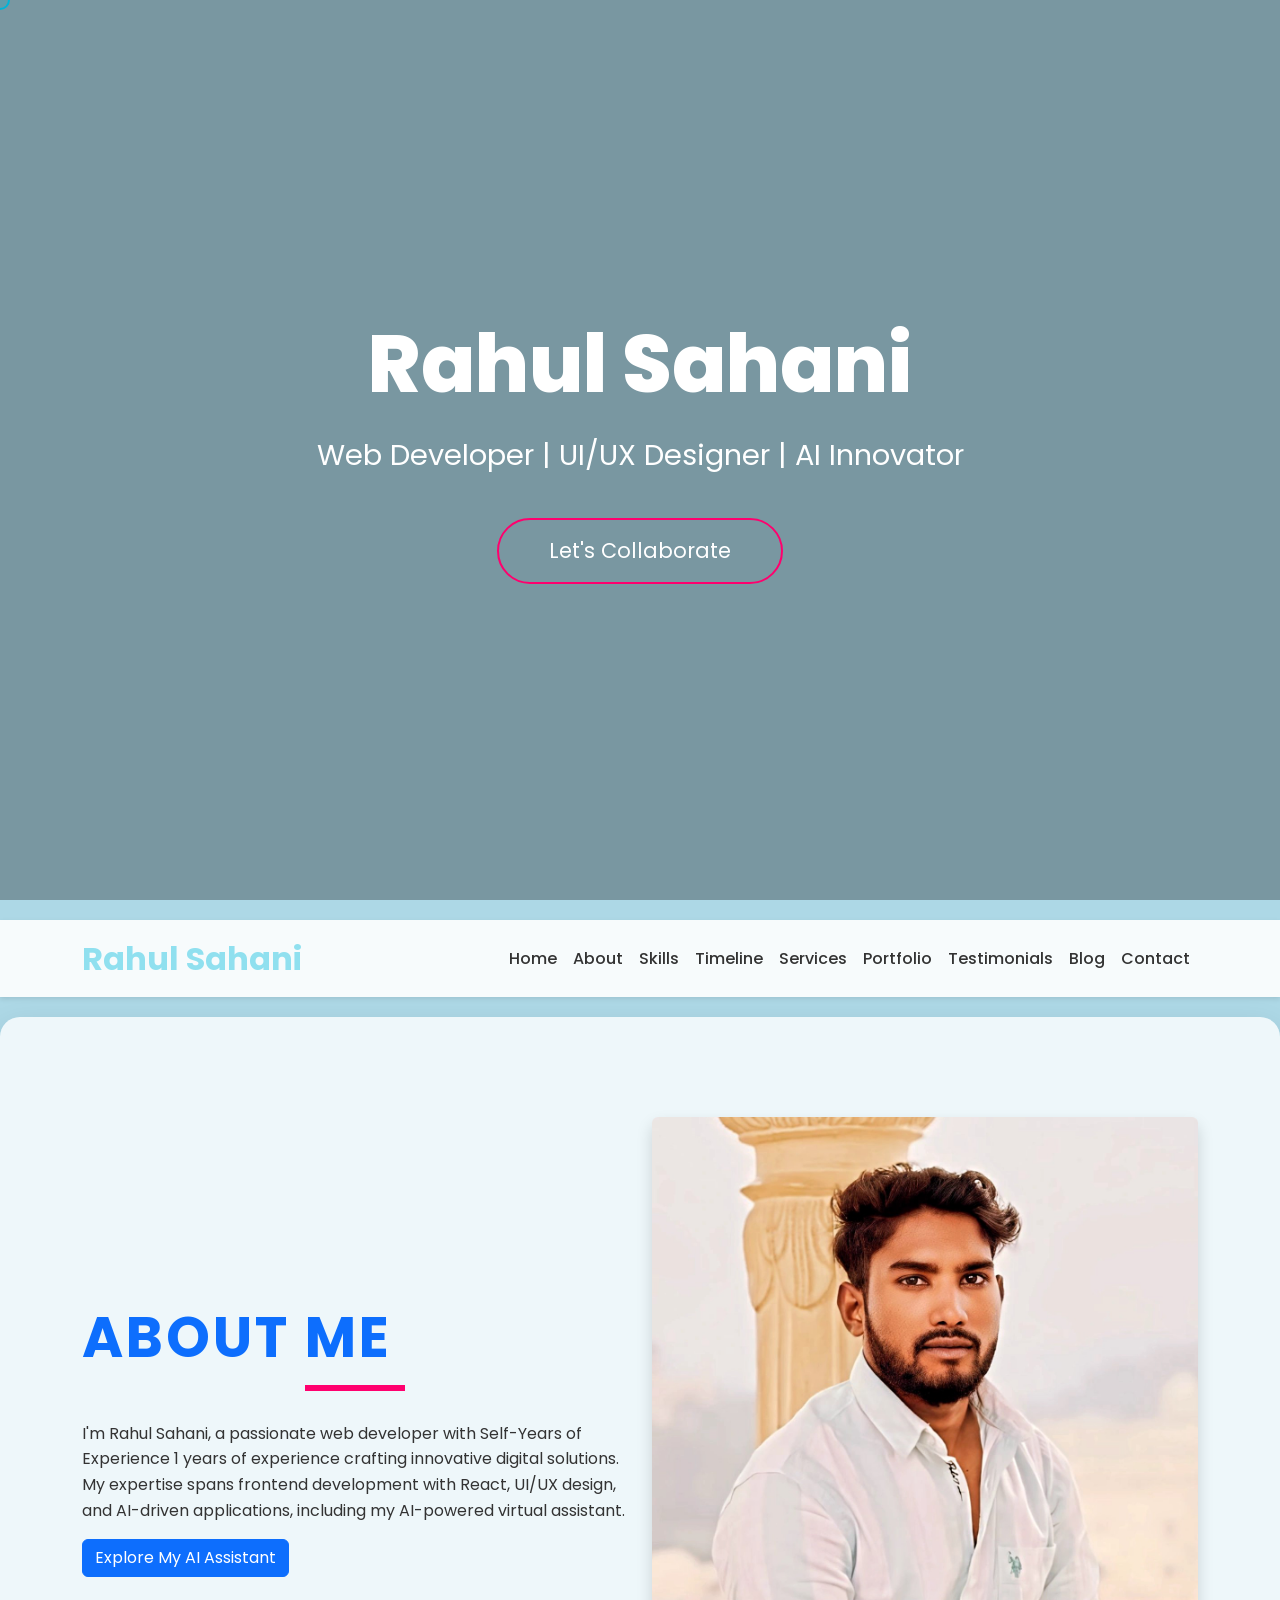
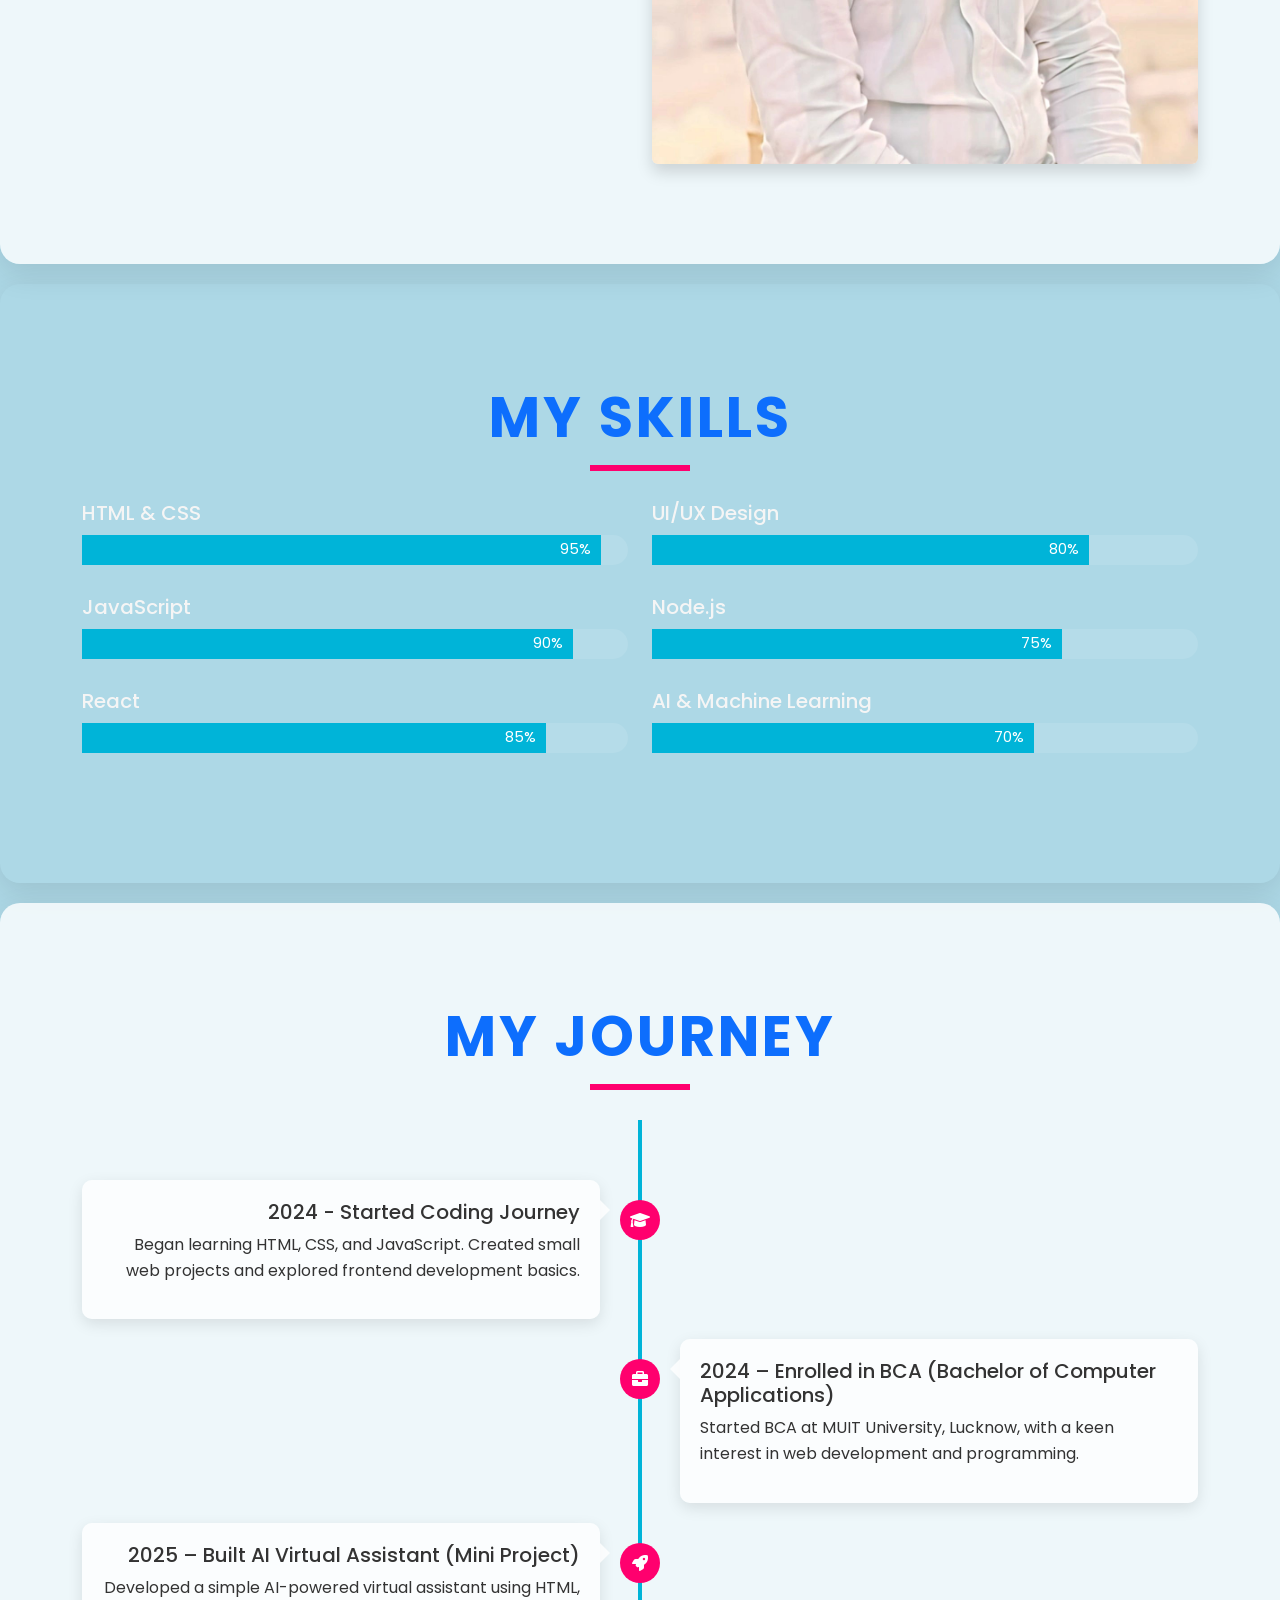
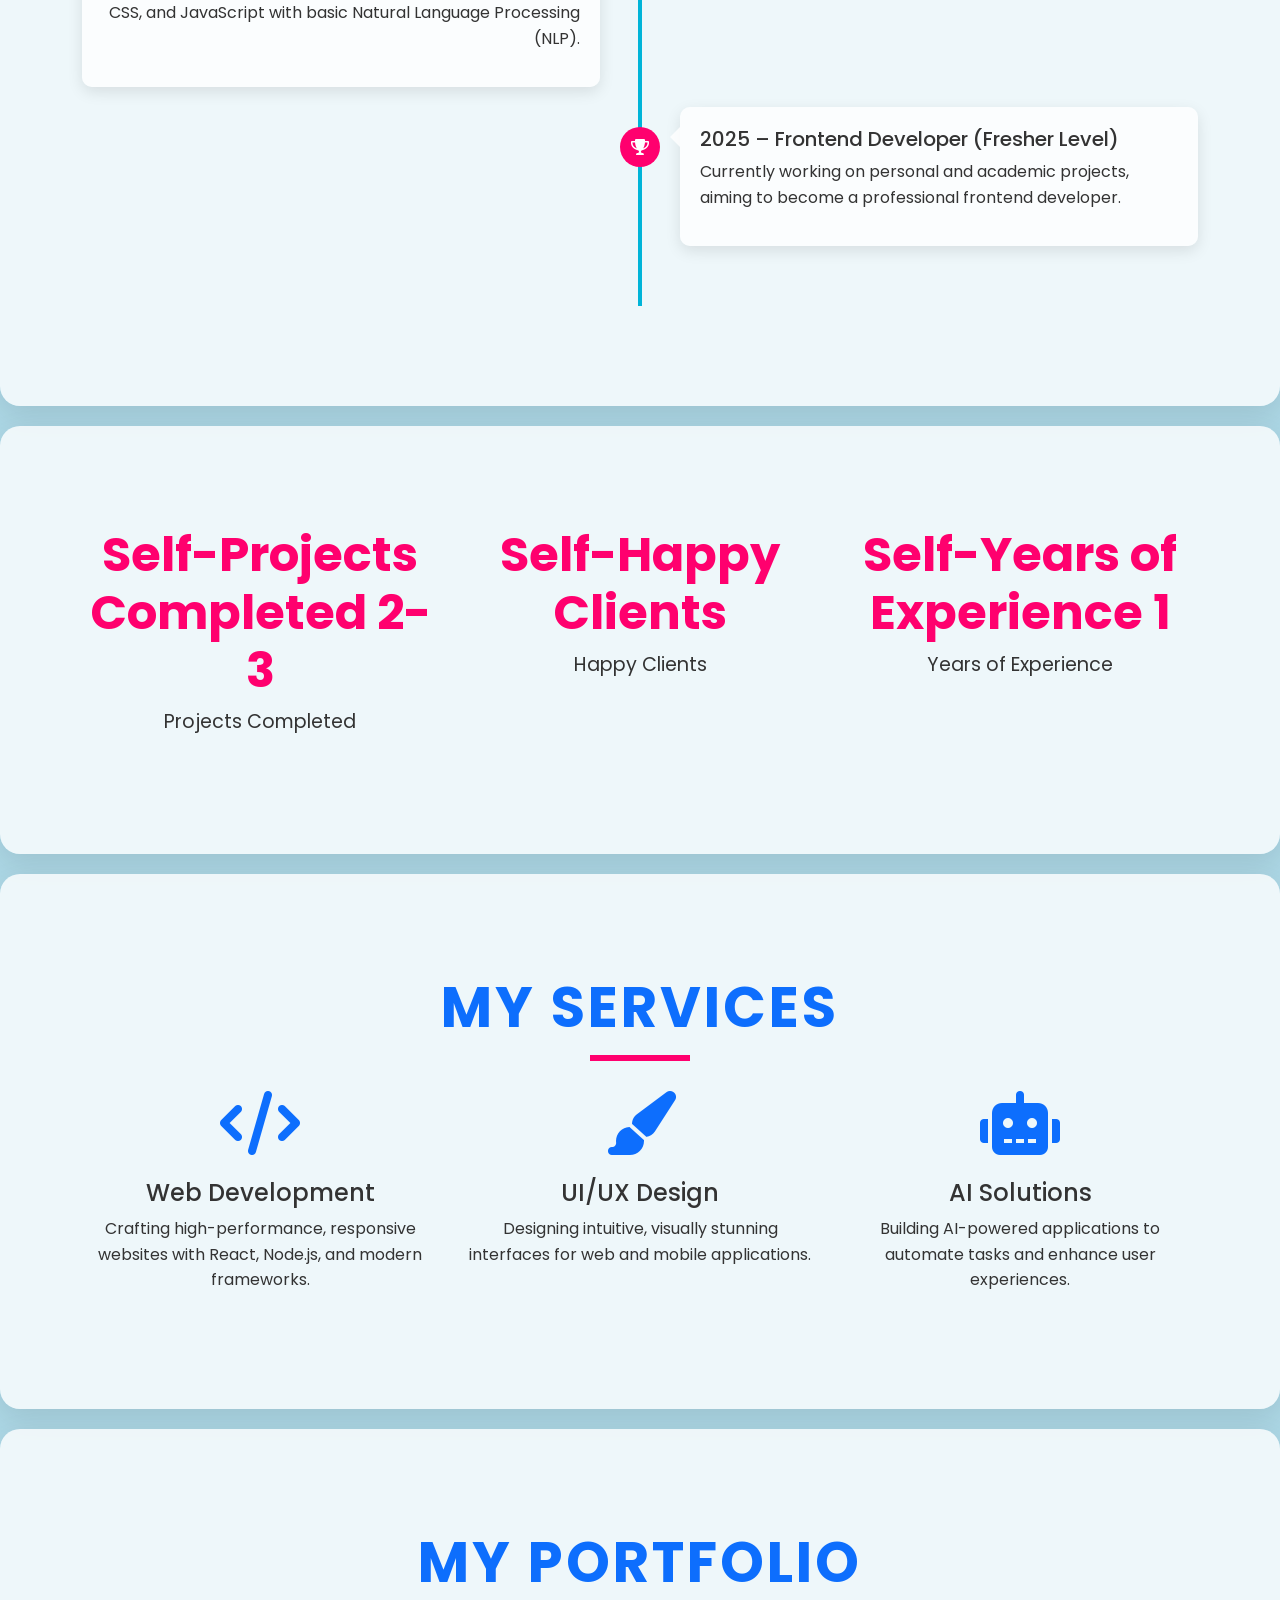
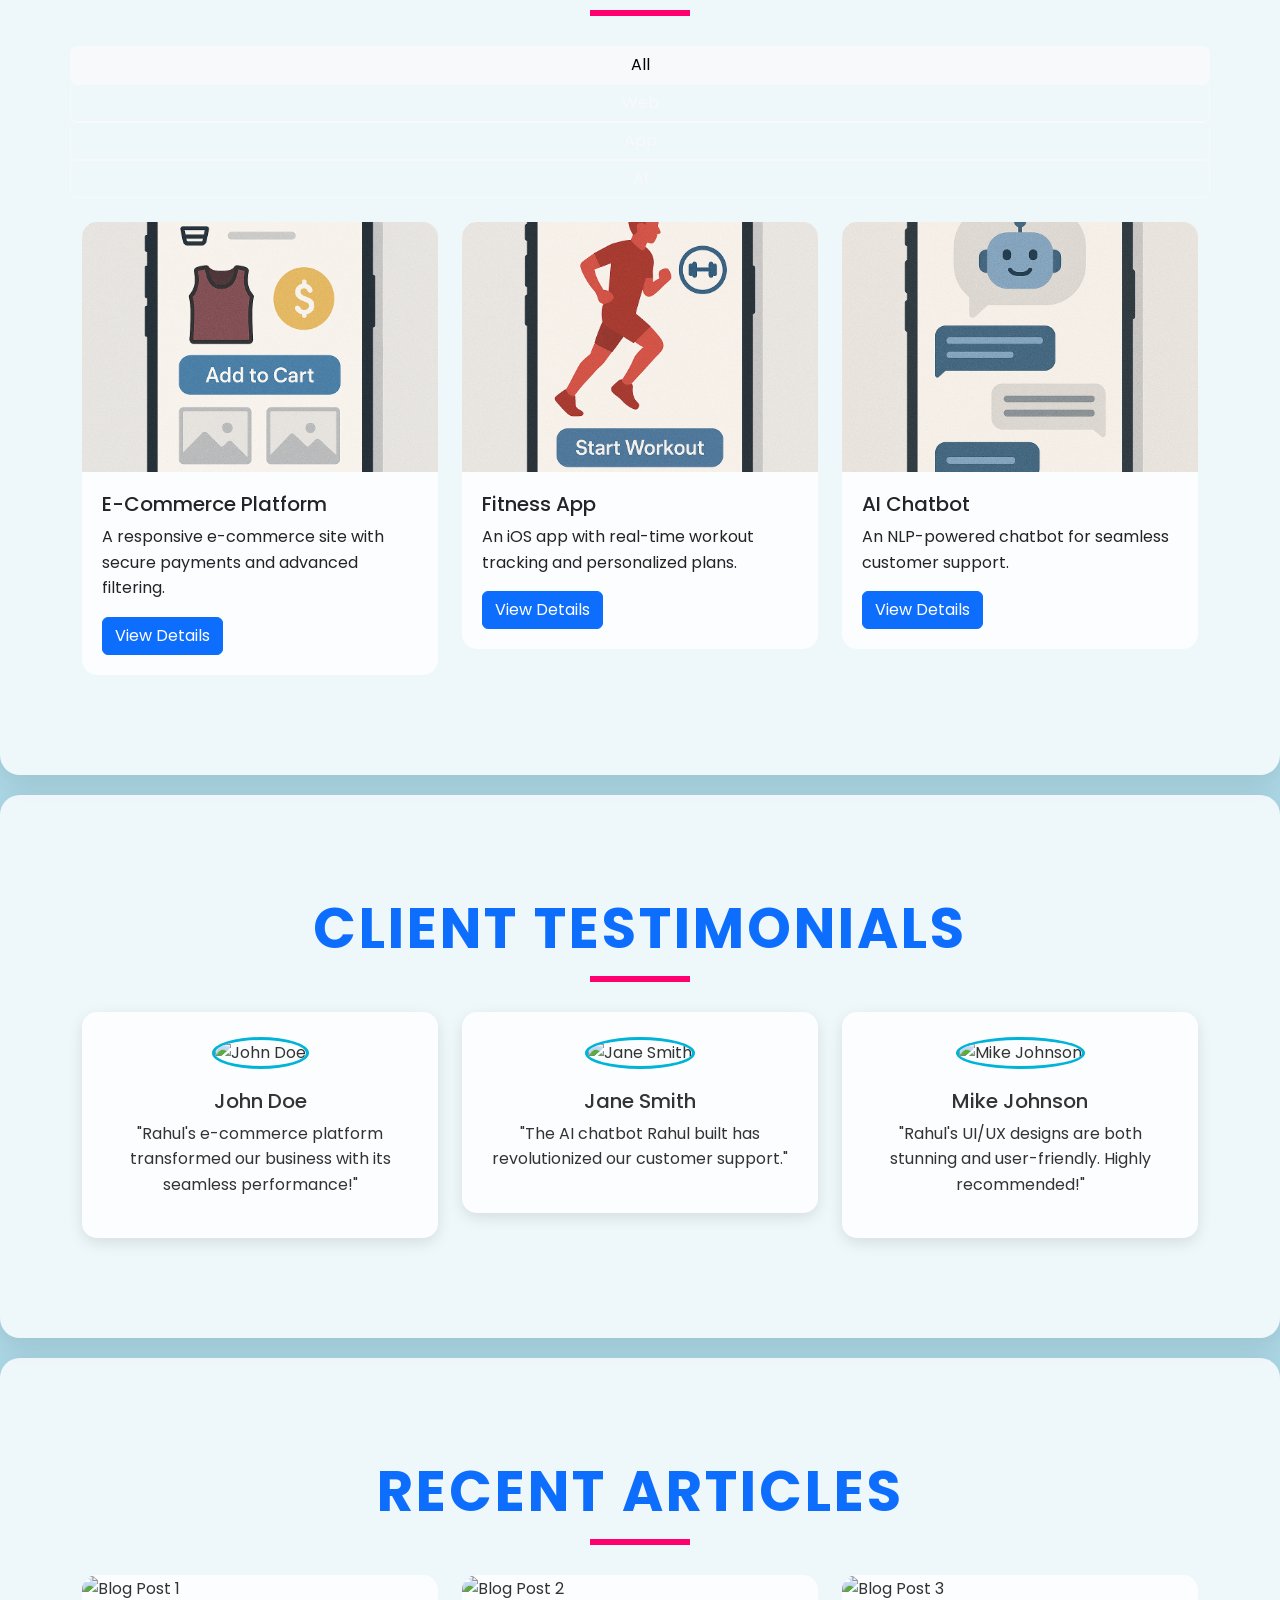
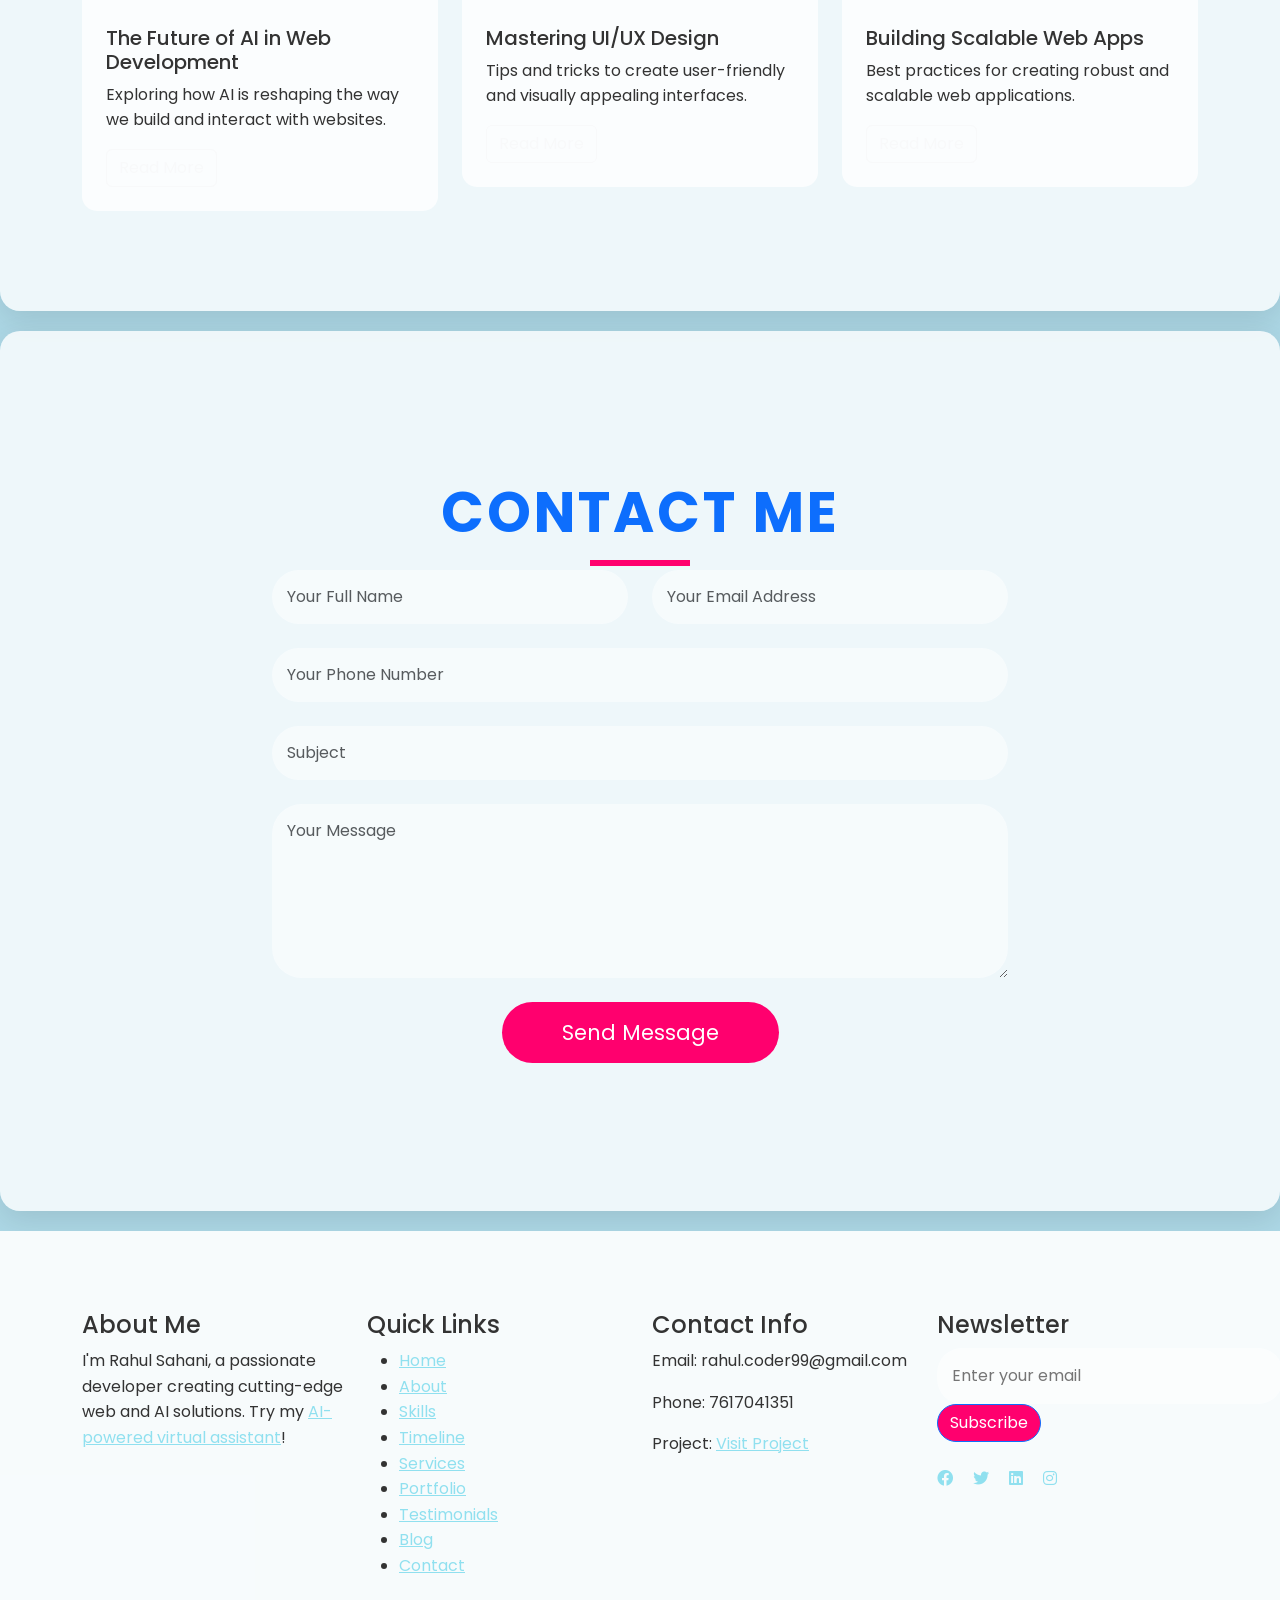
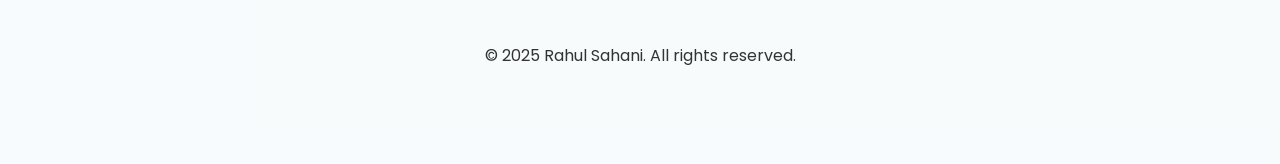
==== index.html @ f1d312b1 "Add files via upload" ====
<!DOCTYPE html>
<html lang="en">
<head>
    <meta charset="UTF-8">
    <meta name="viewport" content="width=device-width, initial-scale=1.0">
    <title>Rahul Sahani - Portfolio</title>
    <link href="https://cdn.jsdelivr.net/npm/bootstrap@5.3.3/dist/css/bootstrap.min.css" rel="stylesheet">
    <link href="https://cdnjs.cloudflare.com/ajax/libs/font-awesome/6.0.0-beta3/css/all.min.css" rel="stylesheet">
    <link href="https://fonts.googleapis.com/css2?family=Poppins:wght@300;400;500;600;700&display=swap" rel="stylesheet">
    <link rel="shortcut icon" href="rn.jpg" type="image"/x-icon">
    <link rel="stylesheet" href="styles.css">
</head>
<body>
    <!-- Custom Cursor -->
    <div class="custom-cursor"></div>

    <!-- Hero Section -->
    <section class="hero-section" role="banner">
        <div class="hero-content">
            <h1>Rahul Sahani</h1>
            <p>Web Developer | UI/UX Designer | AI Innovator</p>
            <a href="#contact" class="btn btn-outline-light">Let's Collaborate</a>
        </div>
    </section>

    <!-- Header Section -->
    <header id="top" role="navigation">
        <nav class="navbar navbar-expand-lg navbar-light bg-light" aria-label="Main navigation">
            <div class="container">
                <a class="navbar-brand" href="#">Rahul Sahani</a>
                <button class="navbar-toggler" type="button" data-bs-toggle="collapse" data-bs-target="#navbarNav" aria-controls="navbarNav" aria-expanded="false" aria-label="Toggle navigation">
                    <span class="navbar-toggler-icon"></span>
                </button>
                <div class="collapse navbar-collapse" id="navbarNav">
                    <ul class="navbar-nav ms-auto">
                        <li class="nav-item"><a class="nav-link" href="#top">Home</a></li>
                        <li class="nav-item"><a class="nav-link" href="#about">About</a></li>
                        <li class="nav-item"><a class="nav-link" href="#skills">Skills</a></li>
                        <li class="nav-item"><a class="nav-link" href="#timeline">Timeline</a></li>
                        <li class="nav-item"><a class="nav-link" href="#services">Services</a></li>
                        <li class="nav-item"><a class="nav-link" href="#portfolio">Portfolio</a></li>
                        <li class="nav-item"><a class="nav-link" href="#testimonials">Testimonials</a></li>
                        <li class="nav-item"><a class="nav-link" href="#blog">Blog</a></li>
                        <li class="nav-item"><a class="nav-link" href="#contact">Contact</a></li>
                    </ul>
                </div>
            </div>
        </nav>
    </header>

    <!-- About Section -->
    <section id="about" class="site-section" role="region" aria-label="About">
        <div class="container">
            <div class="row align-items-center">
                <div class="col-md-6">
                    <h2 class="text-primary">About Me</h2>
                    <p>I'm Rahul Sahani, a passionate web developer with Self-Years of Experience 1 years of experience crafting innovative digital solutions. My expertise spans frontend development with React, UI/UX design, and AI-driven applications, including my AI-powered virtual assistant.</p>
                    <a href="ai.html" target="_blank" class="btn btn-primary" aria-label="Explore AI Assistant">Explore My AI Assistant</a>
                </div>
                <div class="col-md-6">
                    <img src="rn.jpg" alt="Rahul Sahani" class="img-fluid rounded shadow" loading="lazy">
                </div>
            </div>
        </div>
    </section>

    <!-- Skills Section -->
    <section id="skills" class="site-section parallax-bg" style="background-image: url('img.png');" role="region" aria-label="Skills">
        <div class="container">
            <h2 class="text-center text-primary">My Skills</h2>
            <div class="row mt-5">
                <div class="col-md-6">
                    <div class="skill-bar">
                        <h5>HTML & CSS</h5>
                        <div class="progress">
                            <div class="progress-bar" role="progressbar" style="width: 95%;" aria-valuenow="95" aria-valuemin="0" aria-valuemax="100"></div>
                        </div>
                    </div>
                    <div class="skill-bar">
                        <h5>JavaScript</h5>
                        <div class="progress">
                            <div class="progress-bar" role="progressbar" style="width: 90%;" aria-valuenow="90" aria-valuemin="0" aria-valuemax="100"></div>
                        </div>
                    </div>
                    <div class="skill-bar">
                        <h5>React</h5>
                        <div class="progress">
                            <div class="progress-bar" role="progressbar" style="width: 85%;" aria-valuenow="85" aria-valuemin="0" aria-valuemax="100"></div>
                        </div>
                    </div>
                </div>
                <div class="col-md-6">
                    <div class="skill-bar">
                        <h5>UI/UX Design</h5>
                        <div class="progress">
                            <div class="progress-bar" role="progressbar" style="width: 80%;" aria-valuenow="80" aria-valuemin="0" aria-valuemax="100"></div>
                        </div>
                    </div>
                    <div class="skill-bar">
                        <h5>Node.js</h5>
                        <div class="progress">
                            <div class="progress-bar" role="progressbar" style="width: 75%;" aria-valuenow="75" aria-valuemin="0" aria-valuemax="100"></div>
                        </div>
                    </div>
                    <div class="skill-bar">
                        <h5>AI & Machine Learning</h5>
                        <div class="progress">
                            <div class="progress-bar" role="progressbar" style="width: 70%;" aria-valuenow="70" aria-valuemin="0" aria-valuemax="100"></div>
                        </div>
                    </div>
                </div>
            </div>
        </div>
    </section>

    <!-- Timeline Section -->
    <section id="timeline" class="site-section" role="region" aria-label="Timeline">
        <div class="container">
            <h2 class="text-center text-primary">My Journey</h2>
            <div class="timeline">
                <div class="timeline-item left">
                    <div class="timeline-icon"><i class="fas fa-graduation-cap"></i></div>
                    <div class="timeline-content">
                        <h5>2024 - Started Coding Journey</h5>
                        <p>Began learning HTML, CSS, and JavaScript. Created small web projects and explored frontend development basics.</p>
                    </div>
                </div>
                <div class="timeline-item right">
                    <div class="timeline-icon"><i class="fas fa-briefcase"></i></div>
                    <div class="timeline-content">
                        <h5>2024 – Enrolled in BCA (Bachelor of Computer Applications)</h5>
                        <p>Started BCA at MUIT University, Lucknow, with a keen interest in web development and programming.</p>
                    </div>
                </div>
                <div class="timeline-item left">
                    <div class="timeline-icon"><i class="fas fa-rocket"></i></div>
                    <div class="timeline-content">
                        <h5>2025 – Built AI Virtual Assistant (Mini Project)</h5>
                        <p>Developed a simple AI-powered virtual assistant using HTML, CSS, and JavaScript with basic Natural Language Processing (NLP).</p>
                    </div>
                </div>
                <div class="timeline-item right">
                    <div class="timeline-icon"><i class="fas fa-trophy"></i></div>
                    <div class="timeline-content">
                        <h5>2025 – Frontend Developer (Fresher Level)</h5>
                        <p>Currently working on personal and academic projects, aiming to become a professional frontend developer.</p>
                    </div>
                </div>
            </div>
        </div>
    </section>

    <!-- Stats Counter Section -->
    <section id="stats" class="site-section parallax-bg" style="background-image: url('https://via.placeholder.com/1920x1080?text=Stats+Background');" role="region" aria-label="Stats">
        <div class="container">
            <div class="row text-center">
                <div class="col-md-4 stats-counter">
                    <h3 class="counter" data-target="150">Self-Projects Completed 2-3</h3>
                    <p>Projects Completed</p>
                </div>
                <div class="col-md-4 stats-counter">
                    <h3 class="counter" data-target="80">Self-Happy Clients</h3>
                    <p>Happy Clients</p>
                </div>
                <div class="col-md-4 stats-counter">
                    <h3 class="counter" data-target="6">Self-Years of Experience 1</h3>
                    <p>Years of Experience</p>
                </div>
            </div>
        </div>
    </section>

    <!-- Services Section -->
    <section id="services" class="site-section" role="region" aria-label="Services">
        <div class="container">
            <h2 class="text-center text-primary">My Services</h2>
            <div class="row mt-5">
                <div class="col-md-4 text-center">
                    <i class="fas fa-code fa-4x text-primary mb-4"></i>
                    <h4>Web Development</h4>
                    <p>Crafting high-performance, responsive websites with React, Node.js, and modern frameworks.</p>
                </div>
                <div class="col-md-4 text-center">
                    <i class="fas fa-paint-brush fa-4x text-primary mb-4"></i>
                    <h4>UI/UX Design</h4>
                    <p>Designing intuitive, visually stunning interfaces for web and mobile applications.</p>
                </div>
                <div class="col-md-4 text-center">
                    <i class="fas fa-robot fa-4x text-primary mb-4"></i>
                    <h4>AI Solutions</h4>
                    <p>Building AI-powered applications to automate tasks and enhance user experiences.</p>
                </div>
            </div>
        </div>
    </section>

    <!-- Portfolio Section -->
    <section id="portfolio" class="site-section parallax-bg" style="background-image: url('https://via.placeholder.com/1920x1080?text=Portfolio+Background');" role="region" aria-label="Portfolio">
        <div class="container">
            <h2 class="text-center text-primary">My Portfolio</h2>
            <div class="row portfolio-sorting mb-4 justify-content-center">
                <a href="#" class="btn btn-outline-light mx-2 active" data-filter="all" aria-selected="true">All</a>
                <a href="#" class="btn btn-outline-light mx-2" data-filter="web">Web</a>
                <a href="#" class="btn btn-outline-light mx-2" data-filter="app">App</a>
                <a href="#" class="btn btn-outline-light mx-2" data-filter="ai">AI</a>
            </div>
            <div class="row portfolio-items">
                <div class="col-md-4 portfolio-item" data-category="web">
                    <div class="card">
                        <img src="e com.png" class="card-img-top" alt="E-Commerce Website">
                        <div class="card-body">
                            <h5 class="card-title">E-Commerce Platform</h5>
                            <p class="card-text">A responsive e-commerce site with secure payments and advanced filtering.</p>
                            <button class="btn btn-primary" data-bs-toggle="modal" data-bs-target="#portfolioItem1">View Details</button>
                        </div>
                    </div>
                </div>
                <div class="col-md-4 portfolio-item" data-category="app">
                    <div class="card">
                        <img src="fit.png" class="card-img-top" alt="Fitness App">
                        <div class="card-body">
                            <h5 class="card-title">Fitness App</h5>
                            <p class="card-text">An iOS app with real-time workout tracking and personalized plans.</p>
                            <button class="btn btn-primary" data-bs-toggle="modal" data-bs-target="#portfolioItem2">View Details</button>
                        </div>
                    </div>
                </div>
                <div class="col-md-4 portfolio-item" data-category="ai">
                    <div class="card">
                        <img src="ai.png" class="card-img-top" alt="AI Chatbot">
                        <div class="card-body">
                            <h5 class="card-title">AI Chatbot</h5>
                            <p class="card-text">An NLP-powered chatbot for seamless customer support.</p>
                            <button class="btn btn-primary" data-bs-toggle="modal" data-bs-target="#portfolioItem3">View Details</button>
                        </div>
                    </div>
                </div>
            </div>
        </div>
    </section>

    <!-- Testimonials Section -->
    <section id="testimonials" class="site-section" role="region" aria-label="Testimonials">
        <div class="container">
            <h2 class="text-center text-primary">Client Testimonials</h2>
            <div class="row mt-5">
                <div class="col-md-4">
                    <div class="testimonial-card">
                        <img src="https://via.placeholder.com/100" alt="John Doe" loading="lazy">
                        <h5>John Doe</h5>
                        <p>"Rahul's e-commerce platform transformed our business with its seamless performance!"</p>
                    </div>
                </div>
                <div class="col-md-4">
                    <div class="testimonial-card">
                        <img src="https://via.placeholder.com/100" alt="Jane Smith" loading="lazy">
                        <h5>Jane Smith</h5>
                        <p>"The AI chatbot Rahul built has revolutionized our customer support."</p>
                    </div>
                </div>
                <div class="col-md-4">
                    <div class="testimonial-card">
                        <img src="https://via.placeholder.com/100" alt="Mike Johnson" loading="lazy">
                        <h5>Mike Johnson</h5>
                        <p>"Rahul's UI/UX designs are both stunning and user-friendly. Highly recommended!"</p>
                    </div>
                </div>
            </div>
        </div>
    </section>

    <!-- Blog Preview Section -->
    <section id="blog" class="site-section parallax-bg" style="background-image: url('https://via.placeholder.com/1920x1080?text=Blog+Background');" role="region" aria-label="Blog">
        <div class="container">
            <h2 class="text-center text-primary">Recent Articles</h2>
            <div class="row mt-5">
                <div class="col-md-4">
                    <div class="blog-card">
                        <img src="https://via.placeholder.com/600x400?text=Blog+1" alt="Blog Post 1" class="img-fluid">
                        <div class="p-4">
                            <h5>The Future of AI in Web Development</h5>
                            <p>Exploring how AI is reshaping the way we build and interact with websites.</p>
                            <a href="#" class="btn btn-outline-light">Read More</a>
                        </div>
                    </div>
                </div>
                <div class="col-md-4">
                    <div class="blog-card">
                        <img src="https://via.placeholder.com/600x400?text=Blog+2" alt="Blog Post 2" class="img-fluid">
                        <div class="p-4">
                            <h5>Mastering UI/UX Design</h5>
                            <p>Tips and tricks to create user-friendly and visually appealing interfaces.</p>
                            <a href="#" class="btn btn-outline-light">Read More</a>
                        </div>
                    </div>
                </div>
                <div class="col-md-4">
                    <div class="blog-card">
                        <img src="https://via.placeholder.com/600x400?text=Blog+3" alt="Blog Post 3" class="img-fluid">
                        <div class="p-4">
                            <h5>Building Scalable Web Apps</h5>
                            <p>Best practices for creating robust and scalable web applications.</p>
                            <a href="#" class="btn btn-outline-light">Read More</a>
                        </div>
                    </div>
                </div>
            </div>
        </div>
    </section>

    <!-- Contact Section -->
    <section id="contact" class="site-section" role="region" aria-label="Contact">
        <div class="container py-5">
            <h2 class="text-center text-primary mb-4">Contact Me</h2>
            <div class="row justify-content-center">
                <div class="col-lg-8">
                    <form class="contact-form" aria-label="Contact Form">
                        <div class="row">
                            <div class="col-md-6 mb-4">
                                <input type="text" id="name" class="form-control form-control-lg" placeholder="Your Full Name" required aria-required="true">
                            </div>
                            <div class="col-md-6 mb-4">
                                <input type="email" id="email" class="form-control form-control-lg" placeholder="Your Email Address" required aria-required="true">
                            </div>
                            <div class="col-md-12 mb-4">
                                <input type="tel" id="phone" class="form-control form-control-lg" placeholder="Your Phone Number" required aria-required="true">
                            </div>
                            <div class="col-md-12 mb-4">
                                <input type="text" id="subject" class="form-control form-control-lg" placeholder="Subject" required aria-required="true">
                            </div>
                            <div class="col-md-12 mb-4">
                                <textarea id="message" class="form-control form-control-lg" rows="6" placeholder="Your Message" required aria-required="true"></textarea>
                            </div>
                            <div class="col-md-12 text-center">
                                <button type="submit" class="btn btn-primary btn-lg">Send Message</button>
                            </div>
                        </div>
                    </form>
                </div>
            </div>
        </div>
    </section>

    <!-- Footer Section -->
    <footer id="colophon" class="site-footer" role="contentinfo">
        <div class="container">
            <div class="row">
                <div class="col-md-3 footer-column">
                    <h4>About Me</h4>
                    <p>I'm Rahul Sahani, a passionate developer creating cutting-edge web and AI solutions. Try my <a href="ai.html" target="_blank" aria-label="AI Virtual Assistant">AI-powered virtual assistant</a>!</p>
                </div>
                <div class="col-md-3 footer-column">
                    <h4>Quick Links</h4>
                    <ul>
                        <li><a href="#top">Home</a></li>
                        <li><a href="#about">About</a></li>
                        <li><a href="#skills">Skills</a></li>
                        <li><a href="#timeline">Timeline</a></li>
                        <li><a href="#services">Services</a></li>
                        <li><a href="#portfolio">Portfolio</a></li>
                        <li><a href="#testimonials">Testimonials</a></li>
                        <li><a href="#blog">Blog</a></li>
                        <li><a href="#contact">Contact</a></li>
                    </ul>
                </div>
                <div class="col-md-3 footer-column">
                    <h4>Contact Info</h4>
                    <p>Email: rahul.coder99@gmail.com</p>
                    <p>Phone: 7617041351</p>
                    <p>Project: <a href="index.html" target="_blank" aria-label="Visit Project">Visit Project</a></p>
                </div>
                <div class="col-md-3 footer-column">
                    <h4>Newsletter</h4>
                    <form class="newsletter-form" aria-label="Newsletter Signup">
                        <input type="email" placeholder="Enter your email" required aria-required="true">
                        <button type="submit" class="btn btn-primary">Subscribe</button>
                    </form>
                    <div class="social-icons mt-4">
                        <a href="#" class="me-3" aria-label="Facebook"><i class="fab fa-facebook"></i></a>
                        <a href="#" class="me-3" aria-label="Twitter"><i class="fab fa-twitter"></i></a>
                        <a href="#" class="me-3" aria-label="LinkedIn"><i class="fab fa-linkedin"></i></a>
                        <a href="#" class="me-3" aria-label="Instagram"><i class="fab fa-instagram"></i></a>
                    </div>
                </div>
            </div>
            <div class="text-center mt-5">
                <p>© 2025 Rahul Sahani. All rights reserved.</p>
            </div>
        </div>
    </footer>

    <!-- Back to Top Button -->
    <button class="back-to-top" onclick="scrollToTop()" aria-label="Back to Top">
        <i class="fas fa-arrow-up"></i>
    </button>

    <!-- Portfolio Modals -->
    <div class="modal fade" id="portfolioItem1" tabindex="-1" aria-labelledby="portfolioItem1Label" aria-hidden="true">
        <div class="modal-dialog modal-lg">
            <div class="modal-content">
                <div class="modal-header">
                    <h5 class="modal-title" id="portfolioItem1Label">E-Commerce Platform</h5>
                    <button type="button" class="btn-close" data-bs-dismiss="modal" aria-label="Close"></button>
                </div>
                <div class="modal-body">
                    <img src="e com.png" class="img-fluid mb-3" alt="E-Commerce Website">
                    <p>A responsive e-commerce platform built with React and Node.js, featuring secure payment gateways, advanced product filtering, and user authentication.</p>
                </div>
                <div class="modal-footer">
                    <a href="https://your-project-link.com" target="_blank" class="btn btn-primary" aria-label="Visit E-Commerce Project">Visit Project</a>
                </div>
            </div>
        </div>
    </div>
    <div class="modal fade" id="portfolioItem2" tabindex="-1" aria-labelledby="portfolioItem2Label" aria-hidden="true">
        <div class="modal-dialog modal-lg">
            <div class="modal-content">
                <div class="modal-header">
                    <h5 class="modal-title" id="portfolioItem2Label">Fitness App</h5>
                    <button type="button" class="btn-close" data-bs-dismiss="modal" aria-label="Close"></button>
                </div>
                <div class="modal-body">
                    <img src="fit.png" class="img-fluid mb-3" alt="Fitness App">
                    <p>An iOS app developed with Swift, offering real-time workout tracking, personalized fitness plans, and integration with health APIs.</p>
                </div>
                <div class="modal-footer">
                    <a href="https://your-project-link.com" target="_blank" class="btn btn-primary" aria-label="Visit Fitness App Project">Visit Project</a>
                </div>
            </div>
        </div>
    </div>
    <div class="modal fade" id="portfolioItem3" tabindex="-1" aria-labelledby="portfolioItem3Label" aria-hidden="true">
        <div class="modal-dialog modal-lg">
            <div class="modal-content">
                <div class="modal-header">
                    <h5 class="modal-title" id="portfolioItem3Label">AI Chatbot</h5>
                    <button type="button" class="btn-close" data-bs-dismiss="modal" aria-label="Close"></button>
                </div>
                <div class="modal-body">
                    <img src="ai.png" class="img-fluid mb-3" alt="AI Chatbot">
                    <p>An intelligent chatbot powered by NLP, designed for customer support with seamless integration into web platforms.</p>
                </div>
                <div class="modal-footer">
                    <a href="index.html" target="_blank" class="btn btn-primary" aria-label="Visit AI Chatbot Project">Visit Project</a>
                </div>
            </div>
        </div>
    </div>

    <!-- Scripts -->
    <script src="https://cdn.jsdelivr.net/npm/bootstrap@5.3.3/dist/js/bootstrap.bundle.min.js"></script>
    <script src="https://cdnjs.cloudflare.com/ajax/libs/gsap/3.12.5/gsap.min.js"></script>
    <script>
        // Custom Cursor
        const cursor = document.querySelector('.custom-cursor');
        document.addEventListener('mousemove', (e) => {
            cursor.style.left = e.clientX + 'px';
            cursor.style.top = e.clientY + 'px';
        });

        document.querySelectorAll('a, button, .portfolio-item').forEach(el => {
            el.addEventListener('mouseenter', () => cursor.classList.add('hovered'));
            el.addEventListener('mouseleave', () => cursor.classList.remove('hovered'));
        });

        // Sticky Navbar
        window.addEventListener('scroll', () => {
            const navbar = document.querySelector('.navbar');
            if (window.scrollY > 50) {
                navbar.classList.add('sticky');
            } else {
                navbar.classList.remove('sticky');
            }
        });

        // Smooth Scrolling
        document.querySelectorAll('a[href^="#"]').forEach(anchor => {
            anchor.addEventListener('click', (e) => {
                e.preventDefault();
                document.querySelector(anchor.getAttribute('href')).scrollIntoView({
                    behavior: 'smooth'
                });
            });
        });

        // Back to Top Button
        window.addEventListener('scroll', () => {
            const backToTopButton = document.querySelector('.back-to-top');
            if (window.scrollY > 300) {
                backToTopButton.classList.add('visible');
            } else {
                backToTopButton.classList.remove('visible');
            }
        });

        function scrollToTop() {
            window.scrollTo({ top: 0, behavior: 'smooth' });
        }

        // Portfolio Filter
        document.querySelectorAll('.portfolio-sorting a').forEach(button => {
            button.addEventListener('click', (e) => {
                e.preventDefault();
                const filter = button.getAttribute('data-filter');
                document.querySelectorAll('.portfolio-item').forEach(item => {
                    item.style.display = (filter === 'all' || item.getAttribute('data-category') === filter) ? 'block' : 'none';
                });
                document.querySelectorAll('.portfolio-sorting a').forEach(btn => btn.classList.remove('active'));
                button.classList.add('active');
            });
        });

        // Form Validation
        document.querySelector('.contact-form').addEventListener('submit', (e) => {
            e.preventDefault();
            const name = document.getElementById('name').value;
            const email = document.getElementById('email').value;
            const phone = document.getElementById('phone').value;
            const subject = document.getElementById('subject').value;
            const message = document.getElementById('message').value;
            if (name && email && phone && subject && message) {
                alert('Thank you for your message! I will get back to you soon.');
                e.target.reset();
            } else {
                alert('Please fill out all fields!');
            }
        });

        // Newsletter Form
        document.querySelector('.newsletter-form').addEventListener('submit', (e) => {
            e.preventDefault();
            const email = e.target.querySelector('input').value;
            if (email) {
                alert('Thank you for subscribing!');
                e.target.reset();
            } else {
                alert('Please enter a valid email address!');
            }
        });
    </script>
</body>
</html>
---- styles.css ----
:root {
            --primary-color: #00b4d8;
            --secondary-color: #ff006e;
            --accent-color: #90e0ef;
            --background-light: #ADD8E6; /* Changed to light blue */
            --text-color: #333; /* Adjusted text color for better contrast on light background */
            --card-bg: rgba(255, 255, 255, 0.8); /* Adjusted card background for light theme */
        }

        body {
            font-family: 'Poppins', sans-serif;
            background: var(--background-light);
            color: var(--text-color);
            line-height: 1.6;
            margin: 0;
            padding: 0;
        }

        /* Custom Cursor */
        .custom-cursor {
            position: fixed;
            width: 20px;
            height: 20px;
            border: 2px solid var(--primary-color);
            border-radius: 50%;
            pointer-events: none;
            transform: translate(-50%, -50%);
            transition: all 0.1s ease;
            z-index: 9999;
            background: rgba(0, 180, 216, 0.2); /* Default cursor background */
        }

        .custom-cursor.hovered {
            transform: translate(-50%, -50%) scale(1.5);
            border-color: var(--secondary-color); /* Change border to secondary color on hover */
            background: rgba(255, 0, 110, 0.5); /* Change background to secondary color on hover */
        }

        /* Hero Section */
        .hero-section {
            height: 100vh;
            display: flex;
            align-items: center;
            justify-content: center;
            text-align: center;
            background: linear-gradient(rgba(0, 0, 0, 0.3), rgba(0, 0, 0, 0.3)), url('https://via.placeholder.com/1920x1080?text=Hero+Background');
            background-size: cover;
            background-position: center;
            z-index: 1;
            margin-bottom: 20px;
            color: #fff; /* Ensure text is visible on hero background */
        }

        .hero-content h1 {
            font-size: 5rem;
            font-weight: 800;
        }

        .hero-content p {
            font-size: 1.8rem;
            margin: 20px 0 40px;
        }

        .hero-content .btn {
            padding: 15px 50px;
            font-size: 1.3rem;
            border-radius: 50px;
            border: 2px solid var(--secondary-color);
            transition: all 0.3s ease;
            color: #fff;
        }

        .hero-content .btn:hover {
            background: var(--secondary-color);
            transform: translateY(-3px);
        }

        /* Navbar */
        .navbar {
            background: rgba(255, 255, 255, 0.9) !important; /* Light background for navbar */
            box-shadow: 0 2px 5px rgba(0, 0, 0, 0.1);
            transition: all 0.3s ease;
            z-index: 1000;
        }

        .navbar.sticky {
            position: fixed;
            width: 100%;
            top: 0;
        }

        .navbar-brand {
            font-weight: 700;
            font-size: 2rem;
            color: var(--accent-color) !important;
        }

        .nav-link {
            font-weight: 500;
            color: #333 !important; /* Darker text for contrast */
            transition: color 0.3s ease;
        }

        .nav-link:hover {
            color: var(--secondary-color) !important;
        }

        /* Sections */
        .site-section {
            padding: 100px 0;
            background: var(--card-bg);
            border-radius: 20px;
            margin: 20px 0;
            box-shadow: 0 10px 30px rgba(0, 0, 0, 0.1);
            min-height: 400px;
            position: relative;
            z-index: 2;
        }

        h2.text-primary {
            font-size: 3.5rem;
            font-weight: 700;
            text-transform: uppercase;
            letter-spacing: 3px;
            position: relative;
            margin-bottom: 50px;
            color: var(--accent-color);
        }

        h2.text-primary::after {
            content: '';
            width: 100px;
            height: 6px;
            background: var(--secondary-color);
            position: absolute;
            bottom: -20px;
            left: 50%;
            transform: translateX(-50%);
        }

        /* Parallax */
        .parallax-bg {
            background-attachment: fixed;
            background-position: center;
            background-size: cover;
        }

        /* Skills Section */
        .skill-bar {
            margin-bottom: 30px;
        }

        .skill-bar h5 {
            color: whitesmoke;
            margin-bottom: 10px;
        }

        .skill-bar .progress {
            height: 30px;
            border-radius: 15px;
            background: rgba(255, 255, 255, 0.1);
            overflow: visible;
        }

        .skill-bar .progress-bar {
            background: var(--primary-color);
            position: relative;
            transition: width 2s ease-in-out;
        }

        .skill-bar .progress-bar::after {
            content: attr(aria-valuenow)'%';
            position: absolute;
            right: 10px;
            top: 50%;
            transform: translateY(-50%);
            color: #fff;
            font-size: 0.9rem;
        }

        /* Timeline Section */
        .timeline {
            position: relative;
            padding: 40px 0;
        }

        .timeline::before {
            content: '';
            position: absolute;
            top: 0;
            left: 50%;
            width: 4px;
            height: 100%;
            background: var(--primary-color);
            transform: translateX(-50%);
        }

        .timeline-item {
            margin: 20px 0;
            position: relative;
            width: 50%;
        }

        .timeline-item.left {
            left: 0;
            text-align: right;
            padding-right: 40px;
        }

        .timeline-item.right {
            left: 50%;
            padding-left: 40px;
        }

        .timeline-item .timeline-content {
            background: var(--card-bg);
            padding: 20px;
            border-radius: 10px;
            box-shadow: 0 5px 15px rgba(0, 0, 0, 0.1);
            position: relative;
        }

        .timeline-item .timeline-content::before {
            content: '';
            position: absolute;
            top: 20px;
            width: 0;
            height: 0;
            border: 10px solid transparent;
        }

        .timeline-item.left .timeline-content::before {
            right: -20px;
            border-left-color: var(--card-bg);
        }

        .timeline-item.right .timeline-content::before {
            left: -20px;
            border-right-color: var(--card-bg);
        }

        .timeline-item .timeline-icon {
            position: absolute;
            top: 20px;
            width: 40px;
            height: 40px;
            background: var(--secondary-color);
            border-radius: 50%;
            display: flex;
            align-items: center;
            justify-content: center;
            color: #fff;
        }

        .timeline-item.left .timeline-icon {
            right: -20px;
        }

        .timeline-item.right .timeline-icon {
            left: -20px;
        }

        /* Stats Counter */
        .stats-counter {
            text-align: center;
        }

        .stats-counter h3 {
            font-size: 3rem;
            font-weight: 700;
            color: var(--secondary-color);
        }

        .stats-counter p {
            font-size: 1.2rem;
            color: var(--text-color);
        }

        /* Contact Form */
        .contact-form input, .contact-form textarea {
            border-radius: 30px;
            border: none;
            padding: 15px;
            font-size: 1rem;
            background: rgba(255, 255, 255, 0.5);
            color: var(--text-color);
            transition: all 0.3s ease;
        }

        .contact-form input:focus, .contact-form textarea:focus {
            background: rgba(255, 255, 255, 0.7);
            box-shadow: 0 0 15px rgba(0, 180, 216, 0.5);
        }

        .contact-form button {
            background: var(--secondary-color);
            color: #fff;
            border: none;
            padding: 15px 60px;
            font-size: 1.3rem;
            border-radius: 50px;
            transition: all 0.3s ease;
        }

        .contact-form button:hover {
            background: var(--primary-color);
            transform: translateY(-3px);
            box-shadow: 0 5px 15px rgba(0, 180, 216, 0.5);
        }

        /* Portfolio Cards */
        .portfolio-item .card {
            border: none;
            border-radius: 15px;
            overflow: hidden;
            background: var(--card-bg);
            transition: transform 0.3s ease, box-shadow 0.3s ease;
        }

        .portfolio-item .card:hover {
            transform: translateY(-10px);
            box-shadow: 0 15px 30px rgba(0, 0, 0, 0.1);
        }

        .portfolio-item .card-img-top {
            height: 250px;
            object-fit: cover;
        }

        .portfolio-item .card-body {
            padding: 20px;
        }

        /* Testimonials */
        .testimonial-card {
            background: var(--card-bg);
            border-radius: 15px;
            padding: 25px;
            box-shadow: 0 5px 15px rgba(0, 0, 0, 0.1);
            text-align: center;
            transition: transform 0.3s ease;
        }

        .testimonial-card:hover {
            transform: translateY(-5px);
        }

        .testimonial-card img {
            width: 100px;
            height: 100px;
            border-radius: 50%;
            margin-bottom: 20px;
            border: 3px solid var(--primary-color);
        }

        /* Blog Preview */
        .blog-card {
            background: var(--card-bg);
            border-radius: 15px;
            overflow: hidden;
            transition: transform 0.3s ease;
        }

        .blog-card:hover {
            transform: translateY(-5px);
        }

        .blog-card img {
            height: 200px;
            object-fit: cover;
        }

        /* Footer */
        .site-footer {
            background: rgba(255, 255, 255, 0.9); /* Light background for footer */
            color: #333;
            padding: 80px 0;
            position: relative;
            z-index: 2;
        }

        .footer-column a {
            color: var(--accent-color);
            transition: color 0.3s ease;
        }

        .footer-column a:hover {
            color: var(--secondary-color);
        }

        .newsletter-form input {
            border-radius: 25px;
            padding: 15px;
            background: rgba(255, 255, 255, 0.5);
            color: #333;
            border: none;
        }

        .newsletter-form button {
            border-radius: 25px;
            background: var(--secondary-color);
            transition: all 0.3s ease;
        }

        .newsletter-form button:hover {
            background: var(--primary-color);
        }

        /* Back to Top Button */
        .back-to-top {
            position: fixed;
            bottom: 40px;
            right: 40px;
            background: var(--secondary-color);
            color: #fff;
            padding: 15px;
            border-radius: 50%;
            display: none;
            transition: all 0.3s ease;
            z-index: 1000;
        }

        .back-to-top.visible {
            display: block;
        }

        .back-to-top:hover {
            background: var(--primary-color);
            transform: scale(1.2);
        }

        /* Responsive Design */
        @media (max-width: 767px) {
            .hero-content h1 {
                font-size: 3rem;
            }
            .hero-content p {
                font-size: 1.2rem;
            }
            .site-section {
                padding: 60px 0;
                min-height: 300px;
            }
            h2.text-primary {
                font-size: 2.5rem;
            }
            .timeline::before {
                left: 30px;
            }
            .timeline-item {
                width: 100%;
                padding-left: 60px;
                padding-right: 20px;
            }
            .timeline-item.left, .timeline-item.right {
                left: 0;
                text-align: left;
            }
            .timeline-item.left .timeline-content::before,
            .timeline-item.right .timeline-content::before {
                left: -20px;
                border-right-color: var(--card-bg);
                border-left-color: transparent;
            }
            .timeline-item.left .timeline-icon,
            .timeline-item.right .timeline-icon {
                left: 10px;
            }
        }
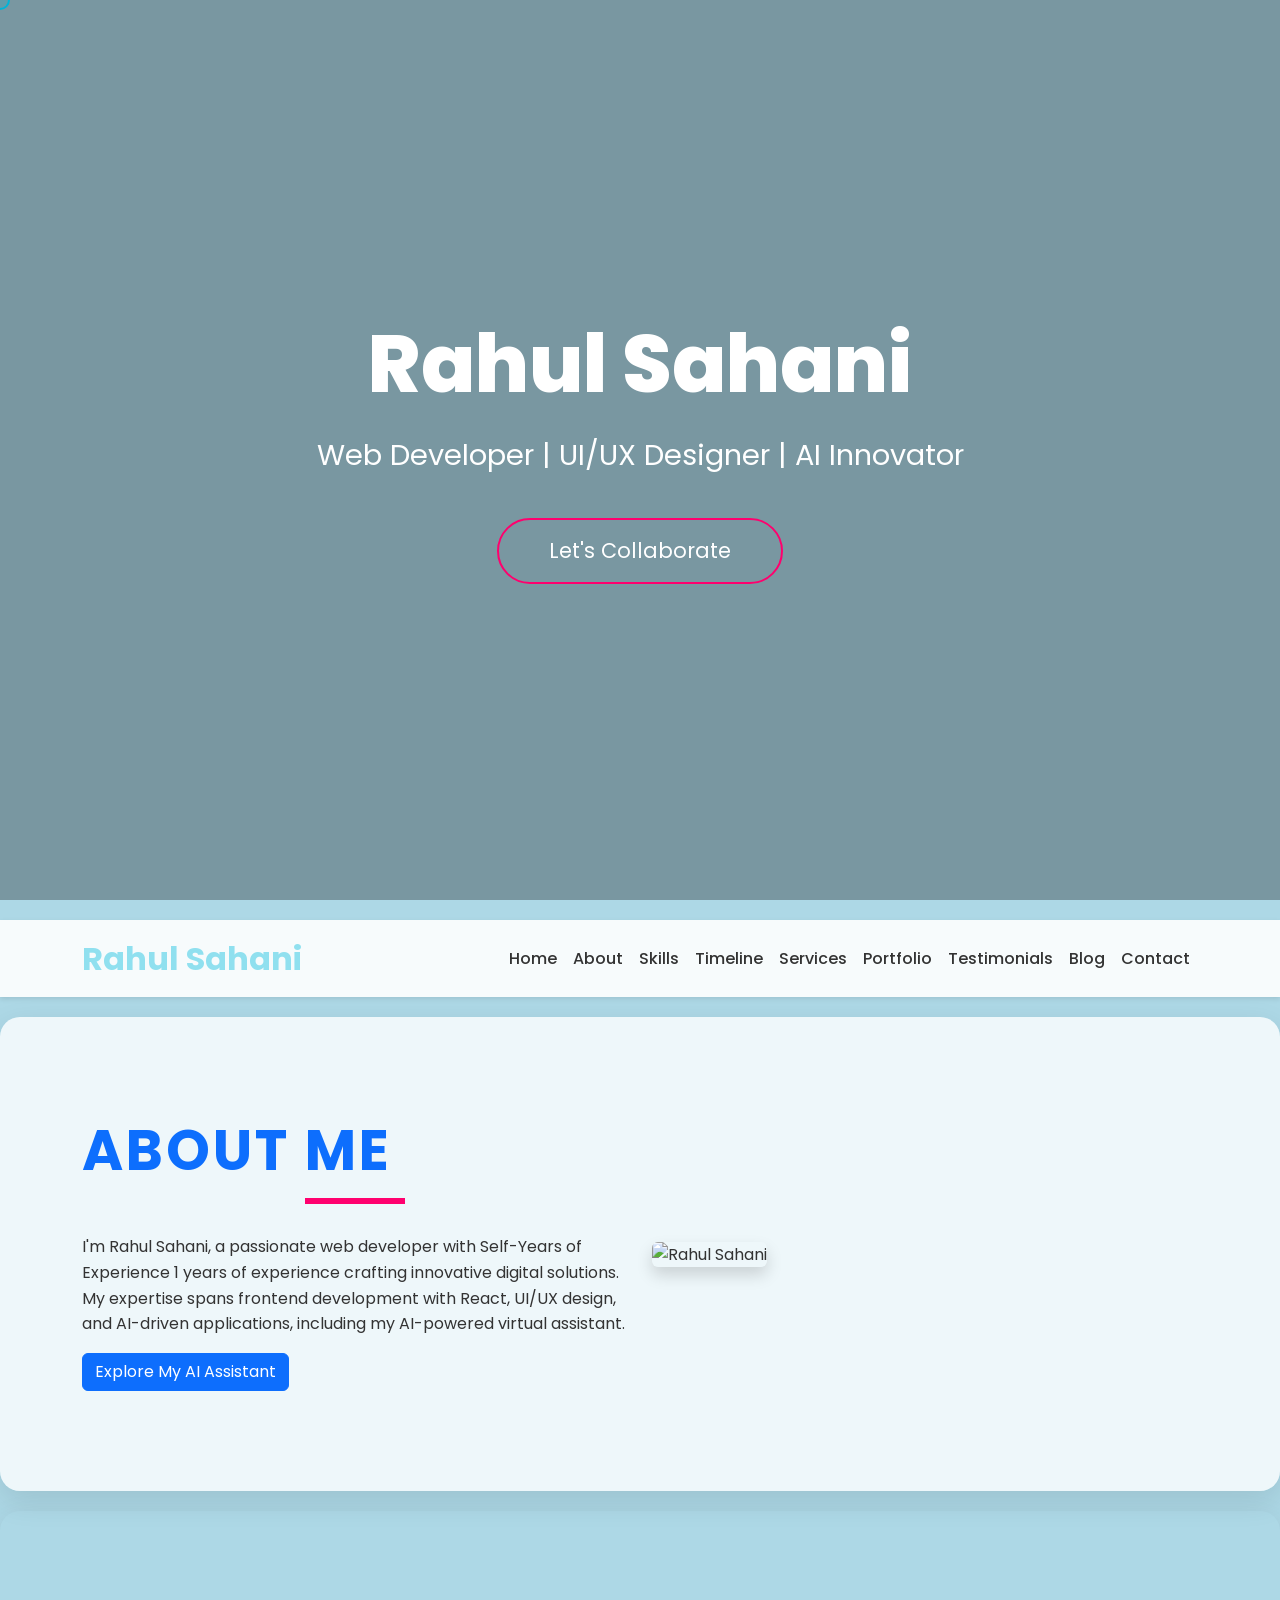
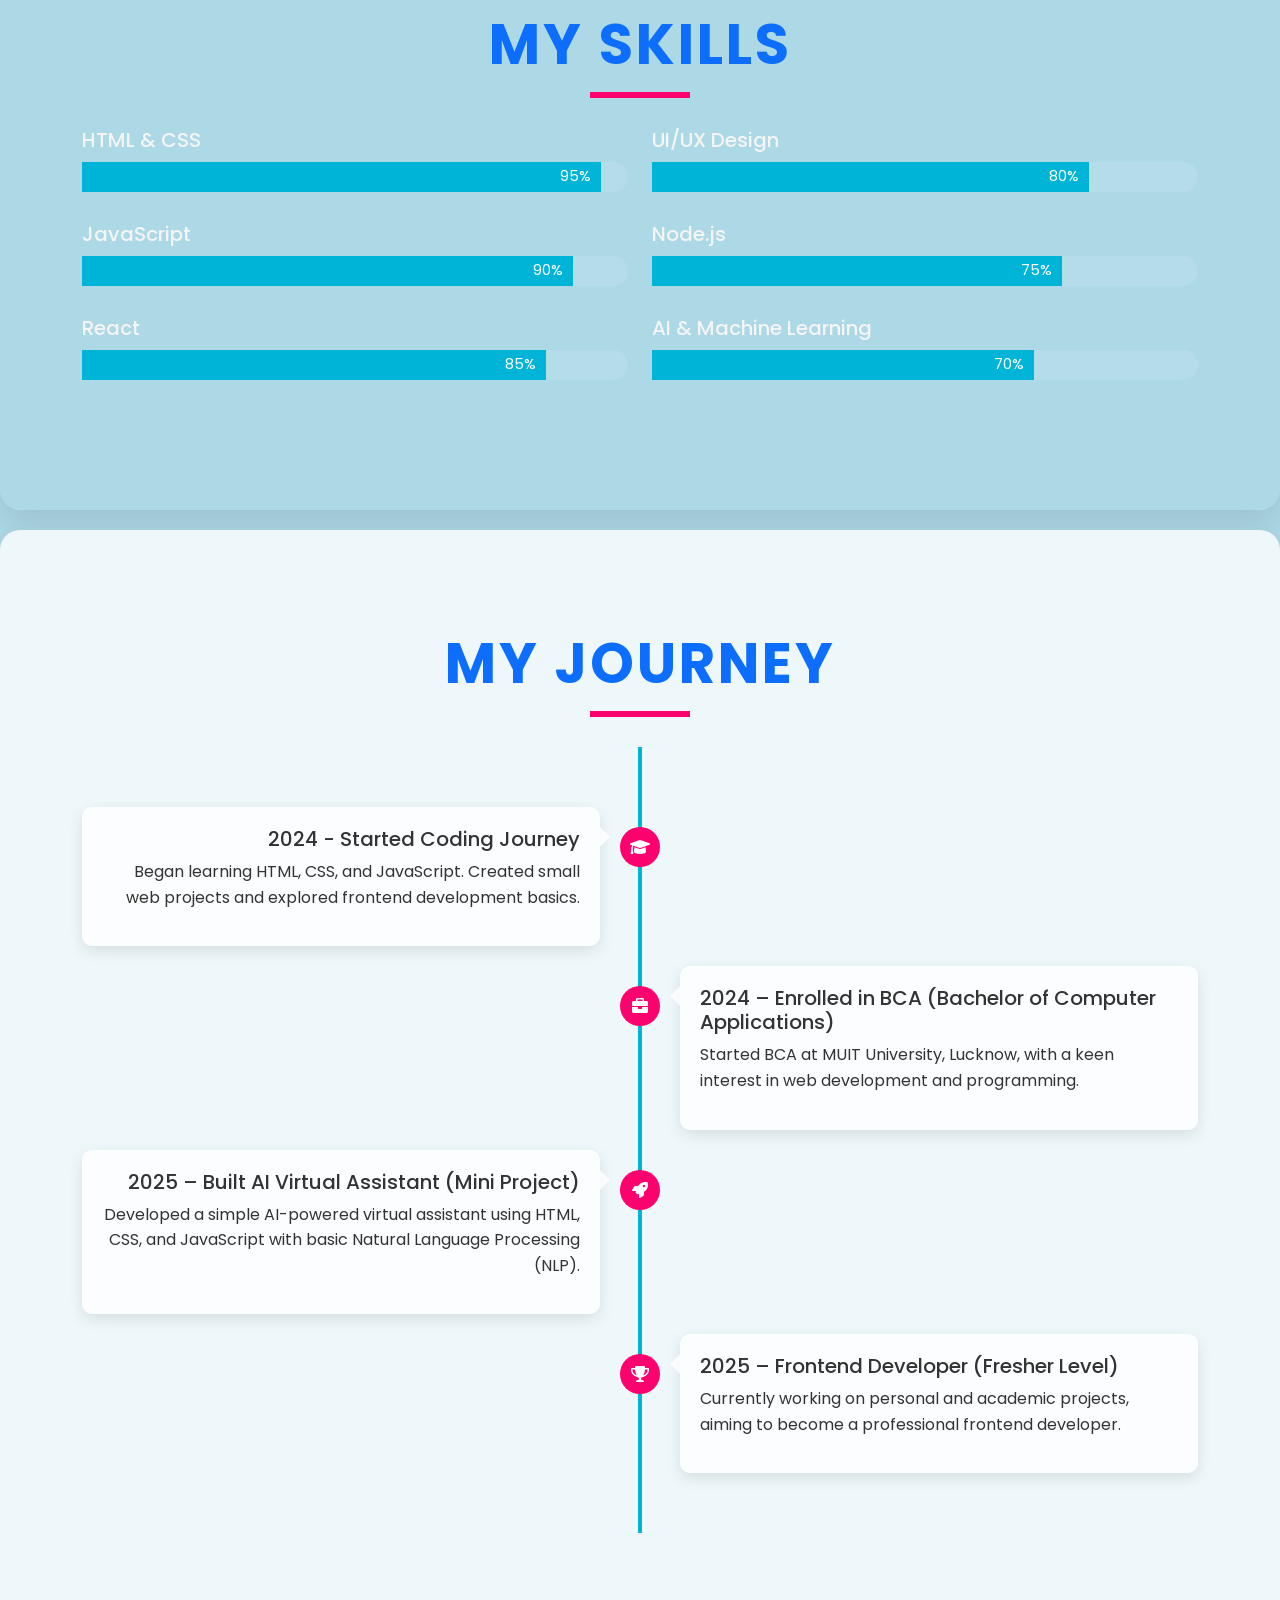
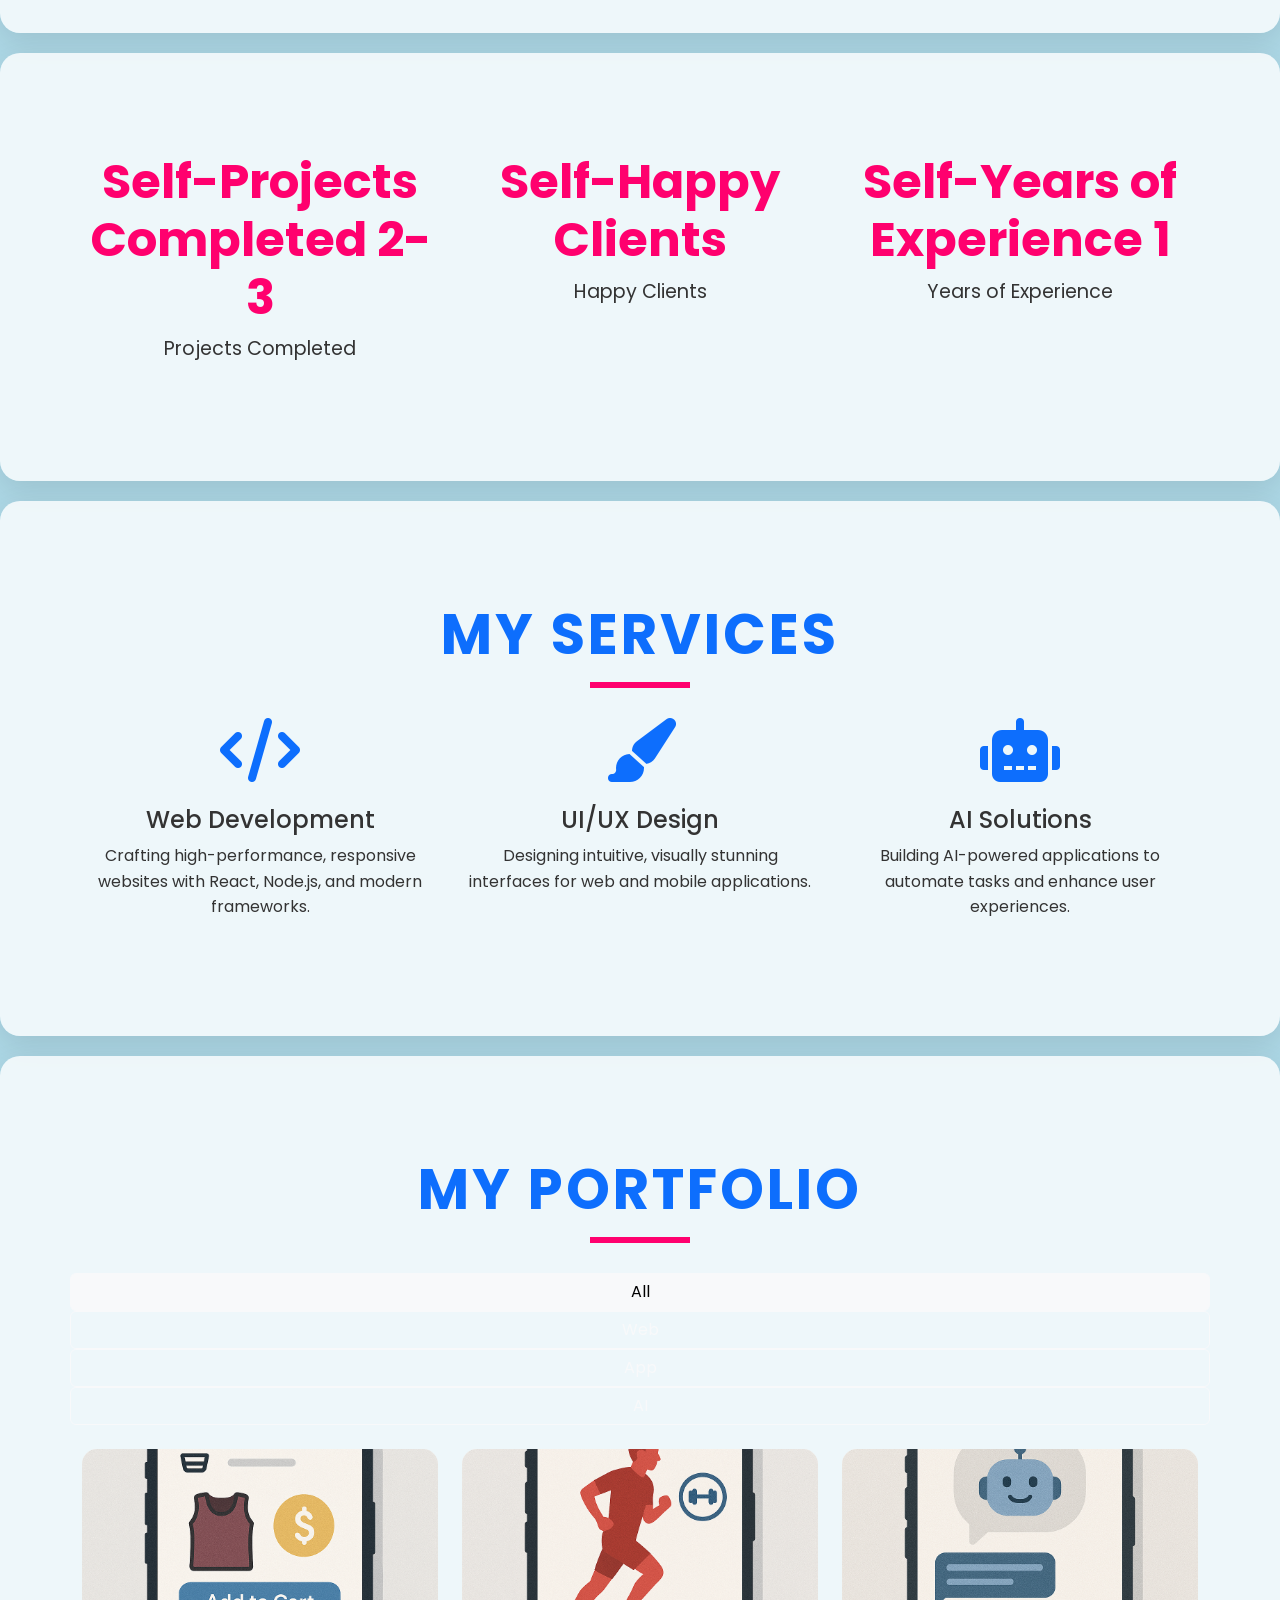
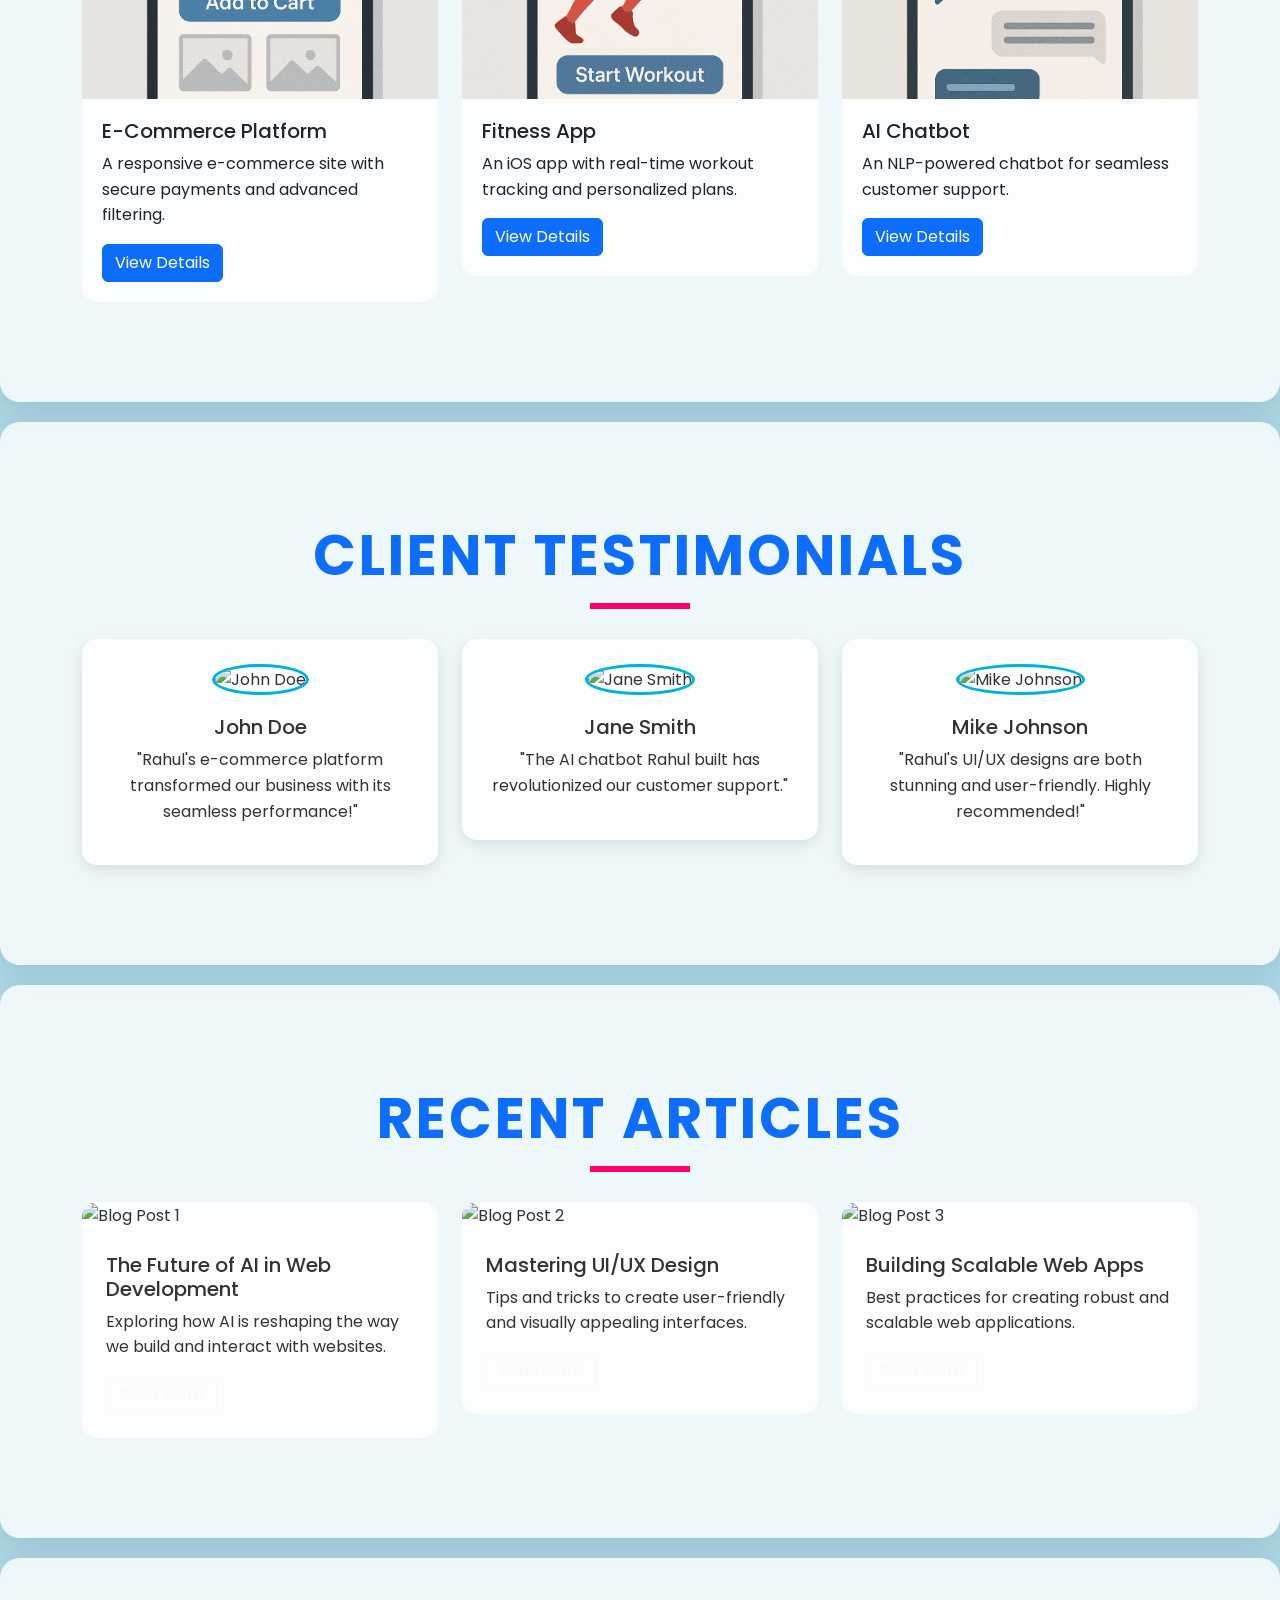
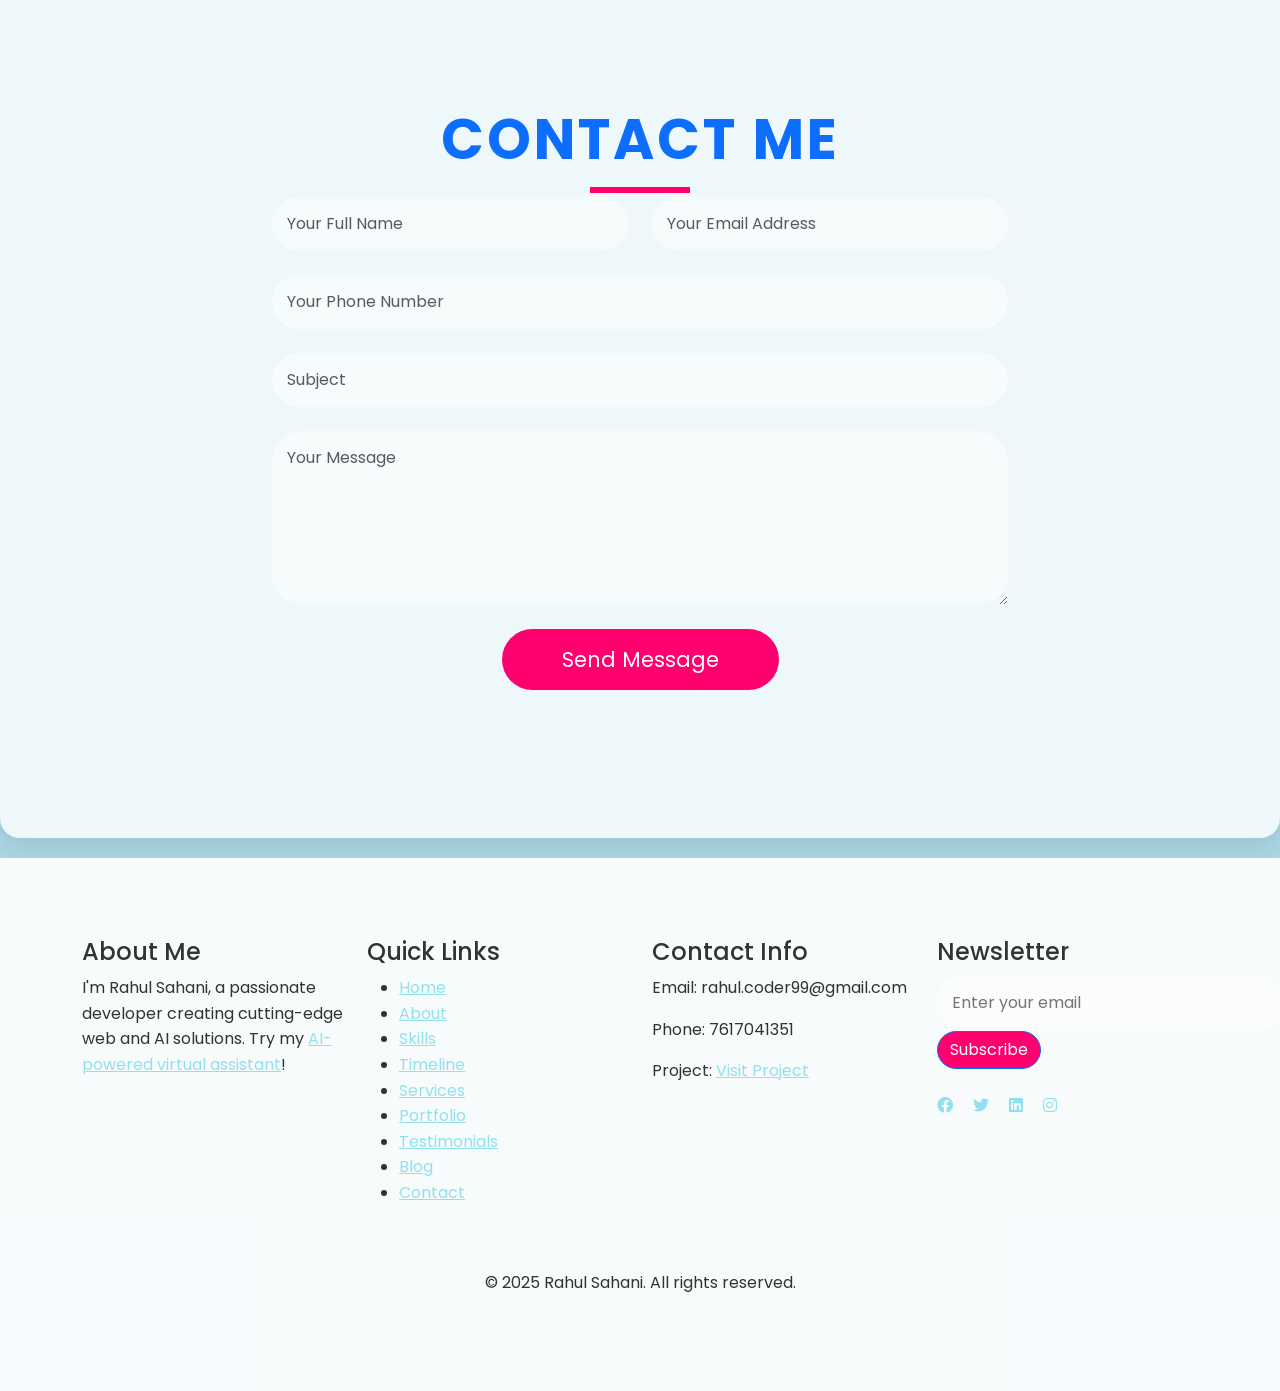
==== commit da31e041: "Update index.html" ====
--- a/index.html
+++ b/index.html
@@ -7,7 +7,7 @@
     <link href="https://cdn.jsdelivr.net/npm/bootstrap@5.3.3/dist/css/bootstrap.min.css" rel="stylesheet">
     <link href="https://cdnjs.cloudflare.com/ajax/libs/font-awesome/6.0.0-beta3/css/all.min.css" rel="stylesheet">
     <link href="https://fonts.googleapis.com/css2?family=Poppins:wght@300;400;500;600;700&display=swap" rel="stylesheet">
-    <link rel="shortcut icon" href="rn.jpg" type="image"/x-icon">
+    <link rel="icon" href="rs.png" type="image/png">
     <link rel="stylesheet" href="styles.css">
 </head>
 <body>
@@ -539,4 +539,4 @@
         });
     </script>
 </body>
-</html>+</html>
